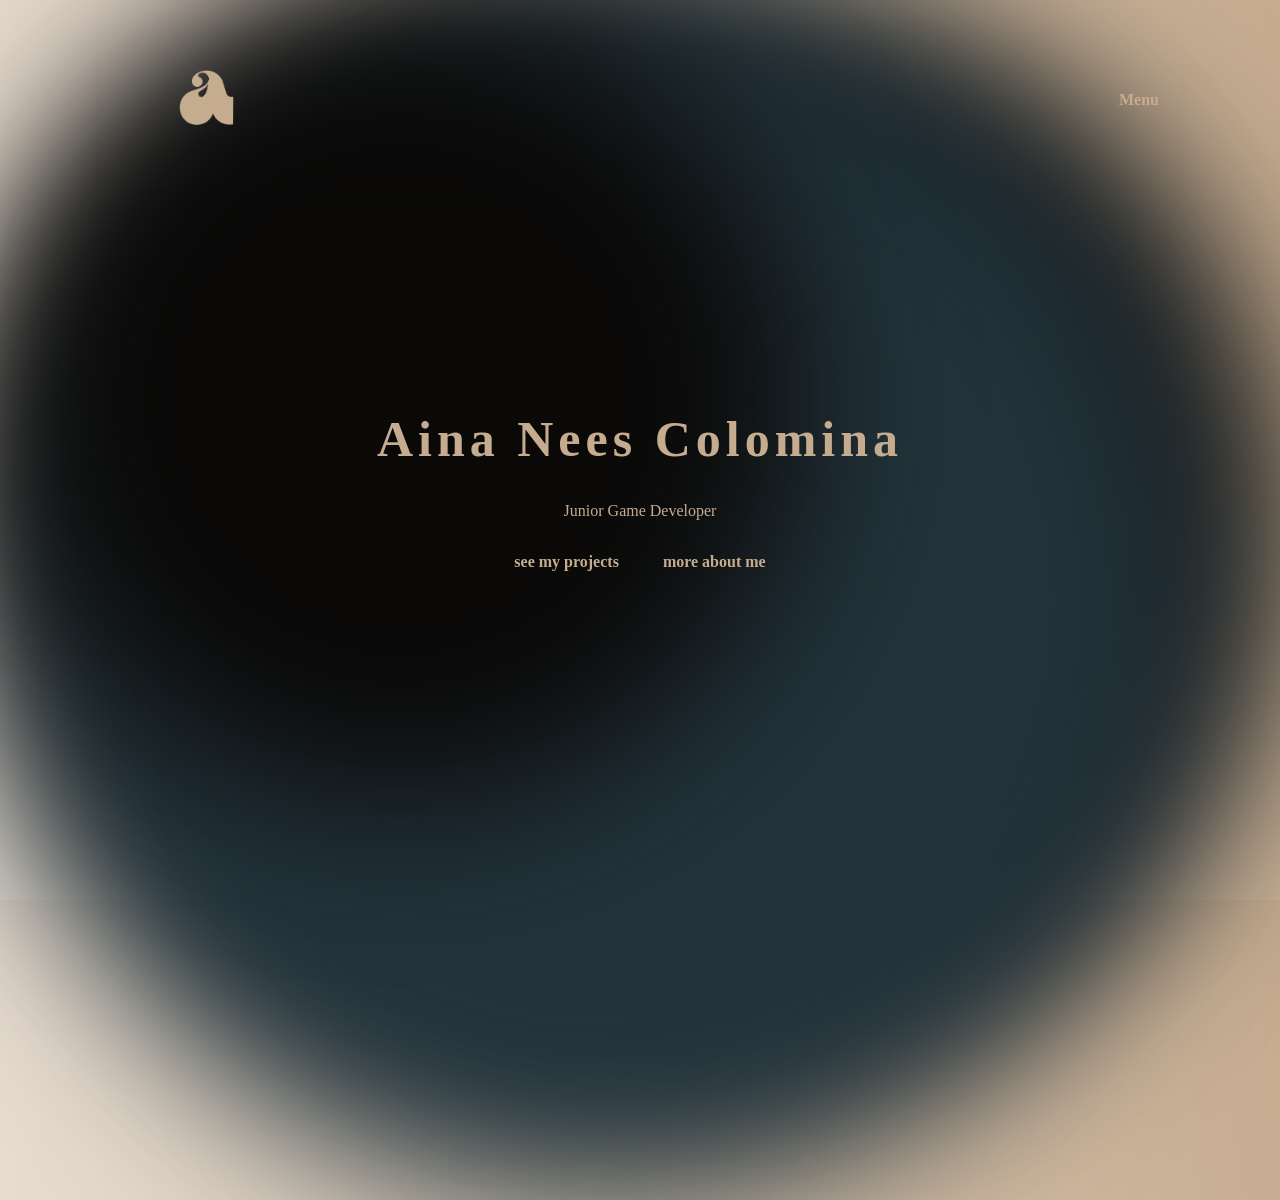
==== index.html @ 90f8eba3 "OK" ====
<!DOCTYPE html>
<html lang="ca">
	<header>
		<title> Aina Nees Portfolio </title>
		<link rel="stylesheet" href="style.css">
	</header>
	<body>
		<section id="up"></section>
		<section id="down"></section>
		<section id="left"></section>
		<section id="right"></section>

		<div class="banner">
			<div class="navbar">
				<a href="index.html"><img src="img/logo_color.png" class="logo"></a>
				<ul>
					<li><a class="underline-btn" href="menu.html"><span></span>Menu</a></li>
				</ul>
			</div>
			<div class="content" id="intro">
				<h1>Aina Nees Colomina</h1>
				<p>Junior Game Developer</p>
				<div>
					<a class="underline-btn" href="projects.html"><span></span>see my projects</a>
					<a class="underline-btn" href="about.html"><span></span>more about me</a>
				</div>
			</div>
		</div>
	</body>
</html>
---- style.css ----
*{
	margin: 0;
	padding: 0;
	font-family: "Franklin Gothic Medium";
}
.scroll-container {
	width: 100%;
	height: 550px;
	overflow-y: scroll;
	scroll-behavior: smooth;
	scrollbar-color: #EAE0D5 #C6AC8F;
	position: absolute;
	top: 35%;
	transform: translateY(-20%);
	text-align: center;
	color: #C6AC8F;
}
.scroll-content {
	padding: 10px; /* Add padding for spacing */
}
body {
	margin: 0;
	padding: 0;
	min-height: 100vh;
	background-image: linear-gradient(80deg, #EAE0D5,#C6AC8F);
	overflow: hidden;
}
#up{
	position: absolute;
	height: 1000px;
	width: 1000px;
	border-radius: 50%;
	background-image: linear-gradient(80deg, #0A0908,#22333B);
	filter: blur(80px);
	animation: down 40s infinite;
}
#down{
	position: absolute;
	right: 0;
	height: 1050px;
	width: 1050px;
	border-radius: 50%;
	background-image: linear-gradient(80deg, #22333B,#0A0908);
	filter: blur(80px);
	animation: up 30s infinite;
}
#left{
	position: absolute;
	height: 1200px;
	width: 1200px;
	border-radius: 50%;
	background-image: linear-gradient(80deg, #22333B,#22333B);
	filter: blur(80px);
	animation: left 30s 1s infinite;
}
#right{
	position: absolute;
	height: 800px;
	width: 800px;
	border-radius: 50%;
	background-image: linear-gradient(80deg, #0A0908,#0A0908);
	filter: blur(80px);
	animation: right 40s .5s infinite;
}
@keyframes down {
	0%, 100%{
		top: -300px;
		left: -400px;
	}
	50%{
		top: 550px;
		left: -400px;
	}
	70%{
		top: 100px;
		left: -400px;
	}
}
@keyframes up {
	0%, 100%{
		bottom: 250px;
		left: 1000px;
	}
	65%{
		bottom: -100px;
		
	}
}
@keyframes left {
	0%, 100%{
		left: 900px;
	}
	70%{
		left: -100px;
	}
}
@keyframes right {
	0%, 100%{
		right: 950px;
	}
	60%{
		right: 200px;
	}
}
.banner{
	width: 100%;
	height: 100vh;
	background-size: cover;
	background-position: center;
	overflow: hidden;
}
.background {
	position: absolute;
	height: 4000px;
	width: 4000px;
	border-radius: 50%;
	background-image: linear-gradient(80deg, #5E503F,#22333B, #0A0908, #22333B, #5E503F,#0A0908);
	filter: blur(80px);
	animation: gradientAnimation 40s infinite;
}
@keyframes gradientAnimation {
	0%, 100% {
		top: -800px;
		right: -2100px;
	}

	50% {
		top: -800px;
		right: -250px;
	}
}
#background1{
	position: absolute;
	top: -500px;
	left: -75px;
	height: 2000px;
	width: 2000px;
	border-radius: 50%;
	background-image: linear-gradient(80deg, #0A0908,#22333B);
	filter: blur(80px);
	animation: gradientAnimation 10s infinite ease;
}
#background2{
	position: absolute;
	top: -300px;
	left: 75px;
	height: 1700px;
	width: 1800px;
	border-radius: 50%;
	background-image: linear-gradient(80deg, #22333B,#5E503F);
	filter: blur(80px);
}
.navbar {
	width: 85%;
	margin: auto;
	padding: 35px 0;
	display: flex;
	align-items: center;
	justify-content: space-between;
	backdrop-filter: blur(5px);}
.logo{
	width: 55px;
	cursor: pointer;
}
.foto {
	padding: 20px 0;
	width: 350px;
}
.image_hover {
	display: block;
	margin-left: auto;
	margin-right: auto;
	padding: 40px 0;
	height: 220px;
	width: 400px;
}
.navbar ul li {
	list-style: none;
	display: inline-block;
	margin: 0 5px;
}
.navbar ul li :hover::after{
	width: 100%;
}
.content{
	width: 100%;
	position: absolute;
	top: 50%;
	transform: translateY(-50%);
	text-align: center;
	color: #C6AC8F;
}
.content h1{
	font-size: 50px;
	margin-top: 80px;
	letter-spacing: 0.1em;
}
.content p{
	margin: 30px auto;
	font-weight: 100;
	line-height: 25px;
}
a{
	width: 200px;
	padding: 15px 0;
	text-align: center;
	margin: 20px 10px;
	border-radius: 25px;
	font-weight: bold;
	background: transparent;
	cursor: pointer;
	position: relative;
	overflow: hidden;
	text-decoration: none; /* Remove underline */
}
span{
	background: transparent;
	height: 100%;
	width: 100%;
	border-radius: 25px;
	position: absolute;
	left: 0;
	bottom: 0;
	z-index: -1;
	transition: 0.5s;
}
.text {
	width: 100%;
	position: absolute;
	top: 50%;
	transform: translateY(-50%);
	text-align: center;
	color: #C6AC8F;
}
.text h1{
	font-size: 40px;
	letter-spacing: 0.1em;
	text-decoration: underline;
	text-decoration-thickness: 3px;
	padding: 10px 10px;
}
.text p{
	margin: 25px auto;
	font-size: 20px;
	font-weight: 100;
	line-height: 25px;
}
.containerHorizontal {
	display: flex;
	justify-content: center;
	padding: 20px 75px;
}
.containerHorizontal  div{
	padding: 0px 20px;
}
.container {
	display: flex;
	justify-content: center;
	padding: 50px 50px;
}
.container img {
	width: 200px;
	padding: 10px 50px;
}
.container ul {
	padding: 0px 50px;
}
.container ul li{
	list-style: none;
	text-align: left;
}
.underline-btn {
	position: relative;
	background-color: transparent;
	border: none;
	color: #C6AC8F;
	font-size: 16px;
	padding: 5px 10px;
	cursor: pointer;
	transition: color 0.3s;
}
.underline-btn::after {
	content: "";
	position: absolute;
	bottom: 0;
	left: 0;
	width: 0;
	height: 2px;
	background-color: #EAE0D5;
	transition: width 0.3s;
}

/* Hover effect */
.underline-btn:hover {
	color: #EAE0D5; /* Change text color on hover */
}

.underline-btn:hover::after {
	width: 100%; /* Expand underline width on hover */
}
.underline-btn-menu {
	position: relative;
	background-color: transparent;
	border: none;
	color: #C6AC8F;
	font-size: 25px;
	padding: 5px 10px;
	cursor: pointer;
	transition: color 0.3s;
}

/* Underline effect */
.underline-btn-menu::after {
	content: "";
	position: absolute;
	bottom: 0;
	left: 0;
	width: 0;
	height: 2px;
	background-color: #EAE0D5;
	transition: width 0.3s;
}

/* Hover effect */
.underline-btn-menu:hover {
	color: #EAE0D5; /* Change text color on hover */
}

.underline-btn-menu:hover::after {
	width: 100%; /* Expand underline width on hover */
}
#carrousel:hover .image_hover {
	display: block;
}
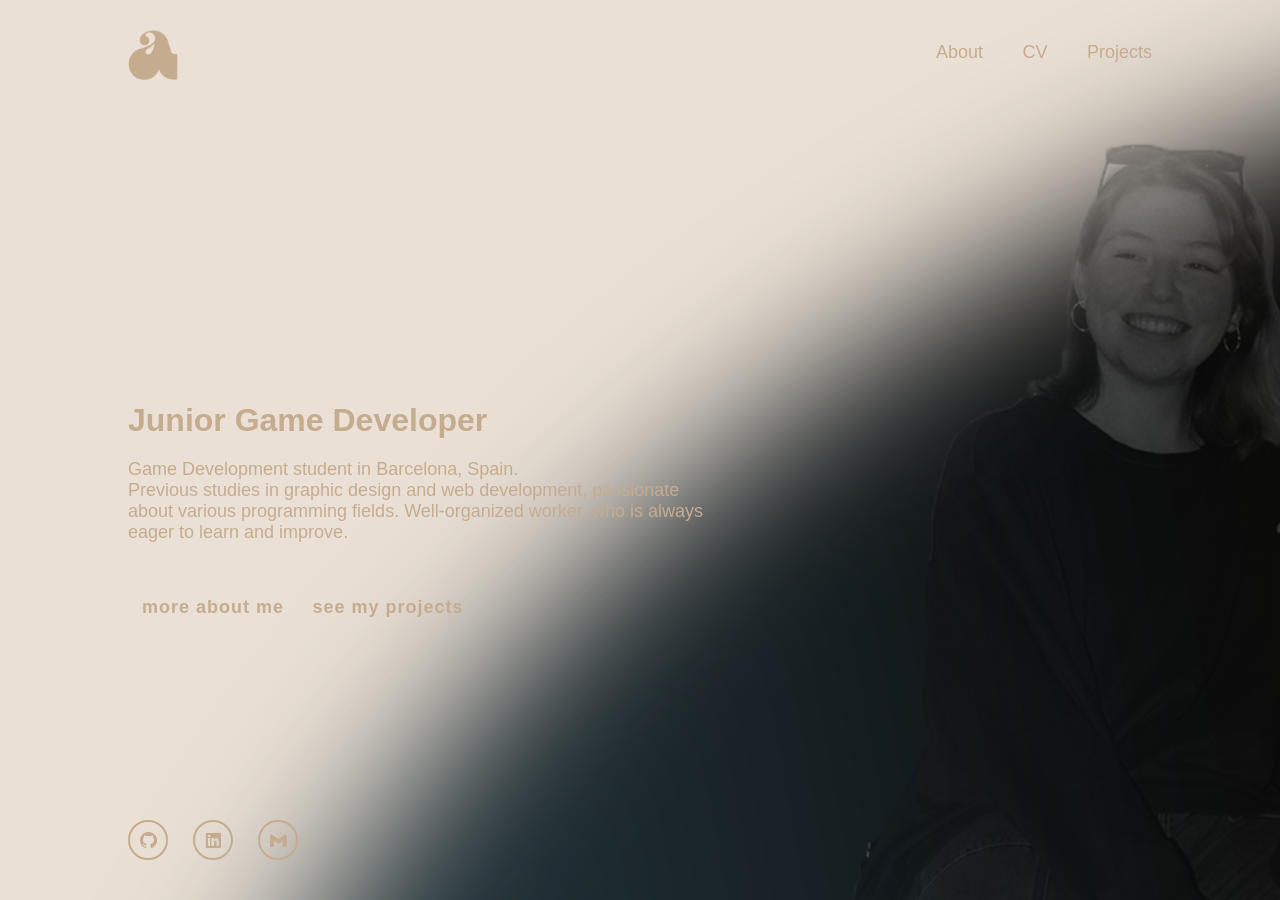
==== commit 315acbaa: "New files" ====
--- a/index.html
+++ b/index.html
@@ -1,30 +1,49 @@
 <!DOCTYPE html>
 <html lang="ca">
 	<header>
+		<meta charset="UTF-8">
+		<meta http-equiv="x-ua-compatible" content="IE=edge">
+		<meta name="viewport" content="width=device-width,
+		initial-scale=1.0">
 		<title> Aina Nees Portfolio </title>
 		<link rel="stylesheet" href="style.css">
+		<link href="https://unpkg.com/boxicons@2.1.4/css/boxicons.min.css" rel="stylesheet">
 	</header>
 	<body>
-		<section id="up"></section>
-		<section id="down"></section>
-		<section id="left"></section>
-		<section id="right"></section>
+		<section class="background">
+			<div></div>
+		</section>
 
-		<div class="banner">
-			<div class="navbar">
-				<a href="index.html"><img src="img/logo_color.png" class="logo"></a>
-				<ul>
-					<li><a class="underline-btn" href="menu.html"><span></span>Menu</a></li>
-				</ul>
-			</div>
-			<div class="content" id="intro">
-				<h1>Aina Nees Colomina</h1>
-				<p>Junior Game Developer</p>
-				<div>
-					<a class="underline-btn" href="projects.html"><span></span>see my projects</a>
-					<a class="underline-btn" href="about.html"><span></span>more about me</a>
+		<header class="header">
+				<a href="index.html" class="logo"><img src="img/logo_color.png" class="logo"></a>
+				
+				<nav class="navbar">
+					<a href="index.html" class="active">Home</a>
+					<a href="about.html">About</a>
+					<a href="https://aneescolo.github.io/AinaNees_CV/" target="_blank">CV</a>
+					<a href="projects.html">Projects</a>
+				</nav>
+			</header>
+		
+		<section class="home">
+			<div class="home-content">
+				<h1>Hi, I'm Aina Nees Colomina</h1>
+				<h3>Junior Game Developer</h3>
+				<p>
+					Game Development student in Barcelona, Spain. <br>
+					Previous studies in graphic design and web development, passionate about various programming fields.
+					Well-organized worker, who is always eager to learn and improve.
+				</p>
+				<div class="btn-box">
+					<a href="about.html">more about me</a>
+					<a href="projects.html">see my projects</a>
 				</div>
 			</div>
-		</div>
+			<div class="home-sci">
+				<a href="https://github.com/ainaneescolo" target="_blank"><i class='bx bxl-github'></i></a>
+				<a href="https://www.linkedin.com/in/aina-nees-604643211/" target="_blank"><i class='bx bxl-linkedin-square' ></i></a>
+				<a href="mailto:ainaneescolomina@gmail.com"><i class='bx bxl-gmail' ></i></a>
+			</div>
+		</section>
 	</body>
 </html>
--- a/style.css
+++ b/style.css
@@ -1,115 +1,341 @@
-*{
+* {
 	margin: 0;
 	padding: 0;
-	font-family: "Franklin Gothic Medium";
-}
-.scroll-container {
-	width: 100%;
-	height: 550px;
-	overflow-y: scroll;
-	scroll-behavior: smooth;
-	scrollbar-color: #EAE0D5 #C6AC8F;
-	position: absolute;
-	top: 35%;
-	transform: translateY(-20%);
-	text-align: center;
-	color: #C6AC8F;
-}
-.scroll-content {
-	padding: 10px; /* Add padding for spacing */
-}
+	box-sizing: border-box;
+	font-family: sans-serif;
+}
+
 body {
-	margin: 0;
-	padding: 0;
-	min-height: 100vh;
-	background-image: linear-gradient(80deg, #EAE0D5,#C6AC8F);
-	overflow: hidden;
-}
-#up{
-	position: absolute;
-	height: 1000px;
-	width: 1000px;
-	border-radius: 50%;
-	background-image: linear-gradient(80deg, #0A0908,#22333B);
-	filter: blur(80px);
-	animation: down 40s infinite;
-}
-#down{
-	position: absolute;
-	right: 0;
-	height: 1050px;
-	width: 1050px;
-	border-radius: 50%;
-	background-image: linear-gradient(80deg, #22333B,#0A0908);
-	filter: blur(80px);
-	animation: up 30s infinite;
-}
-#left{
-	position: absolute;
-	height: 1200px;
-	width: 1200px;
-	border-radius: 50%;
-	background-image: linear-gradient(80deg, #22333B,#22333B);
-	filter: blur(80px);
-	animation: left 30s 1s infinite;
-}
-#right{
-	position: absolute;
-	height: 800px;
-	width: 800px;
-	border-radius: 50%;
-	background-image: linear-gradient(80deg, #0A0908,#0A0908);
-	filter: blur(80px);
-	animation: right 40s .5s infinite;
-}
-@keyframes down {
-	0%, 100%{
-		top: -300px;
-		left: -400px;
-	}
-	50%{
-		top: 550px;
-		left: -400px;
-	}
-	70%{
-		top: 100px;
-		left: -400px;
-	}
-}
-@keyframes up {
-	0%, 100%{
-		bottom: 250px;
-		left: 1000px;
-	}
-	65%{
-		bottom: -100px;
-		
-	}
-}
-@keyframes left {
-	0%, 100%{
-		left: 900px;
-	}
-	70%{
-		left: -100px;
-	}
-}
-@keyframes right {
-	0%, 100%{
-		right: 950px;
-	}
-	60%{
-		right: 200px;
-	}
-}
-.banner{
-	width: 100%;
+	background: #EAE0D5;
+}
+
+.header {
+	position: fixed;
+	top: 0;
+	left: 0;
+	width: 100%;
+	padding: 20px 10%;
+	background: transparent;
+	display: flex;
+	justify-content: space-between;
+	align-items: center;
+	z-index: 100;
+}
+
+.logo {
+	position: relative;
+	height: 100%;
+	width: 50px;
+	padding-top: 5px;
+}
+ 
+.navbar a {
+	font-size: 18px;
+	color: #c6ac8f;
+	text-decoration: none;
+	font-weight: 500;
+	margin-left: 35px;
+}
+
+.navbar a:hover,
+.navbar a.active{
+	color: #eae0d5;
+}
+
+.home {
 	height: 100vh;
+	background: url("img/background.png") no-repeat;
 	background-size: cover;
 	background-position: center;
+	display: flex;
+	align-items: center;
+	padding: 0 10%;
+}
+
+.home-content {
+	max-width: 600px;
+}
+
+.home-content h1 {
+	font-size: 56px;
+	font-weight: 700;
+	line-height: 1.2;
+	color: #eae0d5;
+}
+
+.home-content h3 {
+	font-size: 32px;
+	font-weight: 700;
+	color: #c6ac8f;
+}
+
+.home-content p {
+	font-size: 18px;
+	margin: 20px 0 40px;
+	color: #c6ac8f;
+}
+
+.home-content .btn-box {
+	display: flex;
+	justify-content: space-between;
+	width: 345px;
+	height: 50px;
+}
+
+.btn-box a {
+	position: relative;
+	display: inline-flex;
+	justify-content: center;
+	align-items: center;
+	width: 170px;
+	height: 100%;
+	background-color: transparent;
+	border: none;
+	color: #c6ac8f;
+	font-size: 18px;
+	text-decoration: none;
+	font-weight: 600;
+	letter-spacing: 1px;
+	cursor: pointer;
+	z-index: 1;
 	overflow: hidden;
 }
+.btn-box a::before {
+	content: "";
+	position: absolute;
+	bottom: 7px;
+	left: 0;
+	width: 0;
+	height: 2px;
+	background-color: #c6ac8f;
+	z-index: -1;
+	transition: .5s;
+}
+
+.btn-box a:hover::before {
+	width: 100%;
+}
+
+.home-sci {
+	position: absolute;
+	bottom: 40px;
+	width: 170px;
+	display: flex;
+	justify-content: space-between;
+}
+
+.home-sci a {
+	position: relative;
+	display: inline-flex;
+	justify-content: center;
+	align-items: center;
+	width: 40px;
+	height: 40px;
+	background: transparent;
+	border: 2px solid #c6ac8f;
+	border-radius: 50%;
+	font-size: 20px;
+	color: #c6ac8f;
+	text-decoration: none;
+	z-index: 1;
+	overflow: hidden;
+	transition: .5s;
+}
+
+.home-sci a:hover {
+	color: #eae0d5;
+}
+
+.home-sci a::before {
+	content: '';
+	position: absolute;
+	top: 0;
+	left: 0;
+	width: 0;
+	height: 100%;
+	background: #c6ac8f;
+	z-index: -1;
+	transition: .5s;
+}
+
+.home-sci a:hover::before {
+	width: 100%;
+}
+
+.projects-content {
+	position: relative;
+	justify-content: space-around;
+	display: flex;
+	width: 100%;
+	height: 300px;
+	background: transparent;
+}
+
+.projects-container {
+	width: 250px;
+	height: 100%;
+	padding: 10px 10px;
+	background: #c6ac8f;
+	border-radius: 5%;
+	box-shadow: 0 0 7px 12px #c6ac8f;
+}
+
+.projects-container a img{
+	height: 180px;
+	width: 100%;
+}
+
+.projects-container h3 {
+	font-size: 28px;
+	font-weight: 700;
+	color: #5e503f;
+}
+
+.projects-container ul li {
+	list-style: none;
+	display: inline-list-item;
+	font-size: 16px;
+	color: #5e503f;
+	margin: 2px 0;
+}
+
+.project-content {
+	max-width: 600px;
+	margin-right: 15%;
+}
+
+.project-content h1 {
+	font-size: 35px;
+	font-weight: 700;
+	line-height: 1.2;
+	color: #eae0d5;
+}
+
+.project-content h3 {
+	font-size: 20px;
+	font-weight: 700;
+	color: #c6ac8f;
+}
+
+.project-content ul li {
+	list-style: none;
+	display: inline-list-item;
+	font-size: 20px;
+	font-weight: 700;
+	color: #c6ac8f;
+	margin: 2px 0;
+}
+
+.project-content p {
+	font-size: 16px;
+	margin: 20px 0 40px;
+	color: #c6ac8f;
+}
+
+.project-content img {
+	height: 350px;
+	width: 700px;
+}
+
+.project-content div {
+	display: flex;
+}
+
+.project-content div img {
+	height: 120px;
+	width: 200px;
+	padding: 0 2px;
+}
+
+.project-sci {
+	position: absolute;
+	padding: 25px 0;
+	width: 170px;
+	display: flex;
+	justify-content: space-around;
+}
+
+.project-sci a {
+	position: relative;
+	display: inline-flex;
+	justify-content: center;
+	align-items: center;
+	width: 40px;
+	height: 40px;
+	background: transparent;
+	border: 2px solid #c6ac8f;
+	border-radius: 50%;
+	font-size: 20px;
+	color: #c6ac8f;
+	text-decoration: none;
+	z-index: 1;
+	overflow: hidden;
+	transition: .5s;
+}
+
+.project-sci a:hover {
+	color: #eae0d5;
+}
+
+.project-sci a::before {
+	content: '';
+	position: absolute;
+	top: 0;
+	left: 0;
+	width: 0;
+	height: 100%;
+	background: #c6ac8f;
+	z-index: -1;
+	transition: .5s;
+}
+
+.project-sci a:hover::before {
+	width: 100%;
+}
+
+/* INTRO */
+
+.intro {
+	position: fixed;
+	height: 100%;
+	width: 100%;
+	background-color: #22333B;
+	z-index: 101;
+	justify-content: center;
+	animation: introAnimation 5s forwards;
+}
+
+.introAnim {
+	animation: introAnimation 5s forwards;
+}
+
+@keyframes introAnimation {
+	0%{
+		background-color: #22333B;
+	}
+	25%{
+		background-color: #22333B;
+	}
+	99%{
+		z-index: 101;
+	}
+	100%{
+		background-color: transparent;
+		z-index: -100;
+	}
+}
+
+/* BACKGROUND */
+
 .background {
+	position: fixed;
+	height: 100%;
+	width: 100%;
+	overflow: hidden;
+	z-index: -10;
+}
+
+.background div {
 	position: absolute;
 	height: 4000px;
 	width: 4000px;
@@ -118,6 +344,8 @@
 	filter: blur(80px);
 	animation: gradientAnimation 40s infinite;
 }
+
+
 @keyframes gradientAnimation {
 	0%, 100% {
 		top: -800px;
@@ -128,207 +356,4 @@
 		top: -800px;
 		right: -250px;
 	}
-}
-#background1{
-	position: absolute;
-	top: -500px;
-	left: -75px;
-	height: 2000px;
-	width: 2000px;
-	border-radius: 50%;
-	background-image: linear-gradient(80deg, #0A0908,#22333B);
-	filter: blur(80px);
-	animation: gradientAnimation 10s infinite ease;
-}
-#background2{
-	position: absolute;
-	top: -300px;
-	left: 75px;
-	height: 1700px;
-	width: 1800px;
-	border-radius: 50%;
-	background-image: linear-gradient(80deg, #22333B,#5E503F);
-	filter: blur(80px);
-}
-.navbar {
-	width: 85%;
-	margin: auto;
-	padding: 35px 0;
-	display: flex;
-	align-items: center;
-	justify-content: space-between;
-	backdrop-filter: blur(5px);}
-.logo{
-	width: 55px;
-	cursor: pointer;
-}
-.foto {
-	padding: 20px 0;
-	width: 350px;
-}
-.image_hover {
-	display: block;
-	margin-left: auto;
-	margin-right: auto;
-	padding: 40px 0;
-	height: 220px;
-	width: 400px;
-}
-.navbar ul li {
-	list-style: none;
-	display: inline-block;
-	margin: 0 5px;
-}
-.navbar ul li :hover::after{
-	width: 100%;
-}
-.content{
-	width: 100%;
-	position: absolute;
-	top: 50%;
-	transform: translateY(-50%);
-	text-align: center;
-	color: #C6AC8F;
-}
-.content h1{
-	font-size: 50px;
-	margin-top: 80px;
-	letter-spacing: 0.1em;
-}
-.content p{
-	margin: 30px auto;
-	font-weight: 100;
-	line-height: 25px;
-}
-a{
-	width: 200px;
-	padding: 15px 0;
-	text-align: center;
-	margin: 20px 10px;
-	border-radius: 25px;
-	font-weight: bold;
-	background: transparent;
-	cursor: pointer;
-	position: relative;
-	overflow: hidden;
-	text-decoration: none; /* Remove underline */
-}
-span{
-	background: transparent;
-	height: 100%;
-	width: 100%;
-	border-radius: 25px;
-	position: absolute;
-	left: 0;
-	bottom: 0;
-	z-index: -1;
-	transition: 0.5s;
-}
-.text {
-	width: 100%;
-	position: absolute;
-	top: 50%;
-	transform: translateY(-50%);
-	text-align: center;
-	color: #C6AC8F;
-}
-.text h1{
-	font-size: 40px;
-	letter-spacing: 0.1em;
-	text-decoration: underline;
-	text-decoration-thickness: 3px;
-	padding: 10px 10px;
-}
-.text p{
-	margin: 25px auto;
-	font-size: 20px;
-	font-weight: 100;
-	line-height: 25px;
-}
-.containerHorizontal {
-	display: flex;
-	justify-content: center;
-	padding: 20px 75px;
-}
-.containerHorizontal  div{
-	padding: 0px 20px;
-}
-.container {
-	display: flex;
-	justify-content: center;
-	padding: 50px 50px;
-}
-.container img {
-	width: 200px;
-	padding: 10px 50px;
-}
-.container ul {
-	padding: 0px 50px;
-}
-.container ul li{
-	list-style: none;
-	text-align: left;
-}
-.underline-btn {
-	position: relative;
-	background-color: transparent;
-	border: none;
-	color: #C6AC8F;
-	font-size: 16px;
-	padding: 5px 10px;
-	cursor: pointer;
-	transition: color 0.3s;
-}
-.underline-btn::after {
-	content: "";
-	position: absolute;
-	bottom: 0;
-	left: 0;
-	width: 0;
-	height: 2px;
-	background-color: #EAE0D5;
-	transition: width 0.3s;
-}
-
-/* Hover effect */
-.underline-btn:hover {
-	color: #EAE0D5; /* Change text color on hover */
-}
-
-.underline-btn:hover::after {
-	width: 100%; /* Expand underline width on hover */
-}
-.underline-btn-menu {
-	position: relative;
-	background-color: transparent;
-	border: none;
-	color: #C6AC8F;
-	font-size: 25px;
-	padding: 5px 10px;
-	cursor: pointer;
-	transition: color 0.3s;
-}
-
-/* Underline effect */
-.underline-btn-menu::after {
-	content: "";
-	position: absolute;
-	bottom: 0;
-	left: 0;
-	width: 0;
-	height: 2px;
-	background-color: #EAE0D5;
-	transition: width 0.3s;
-}
-
-/* Hover effect */
-.underline-btn-menu:hover {
-	color: #EAE0D5; /* Change text color on hover */
-}
-
-.underline-btn-menu:hover::after {
-	width: 100%; /* Expand underline width on hover */
-}
-#carrousel:hover .image_hover {
-	display: block;
-}
+}
